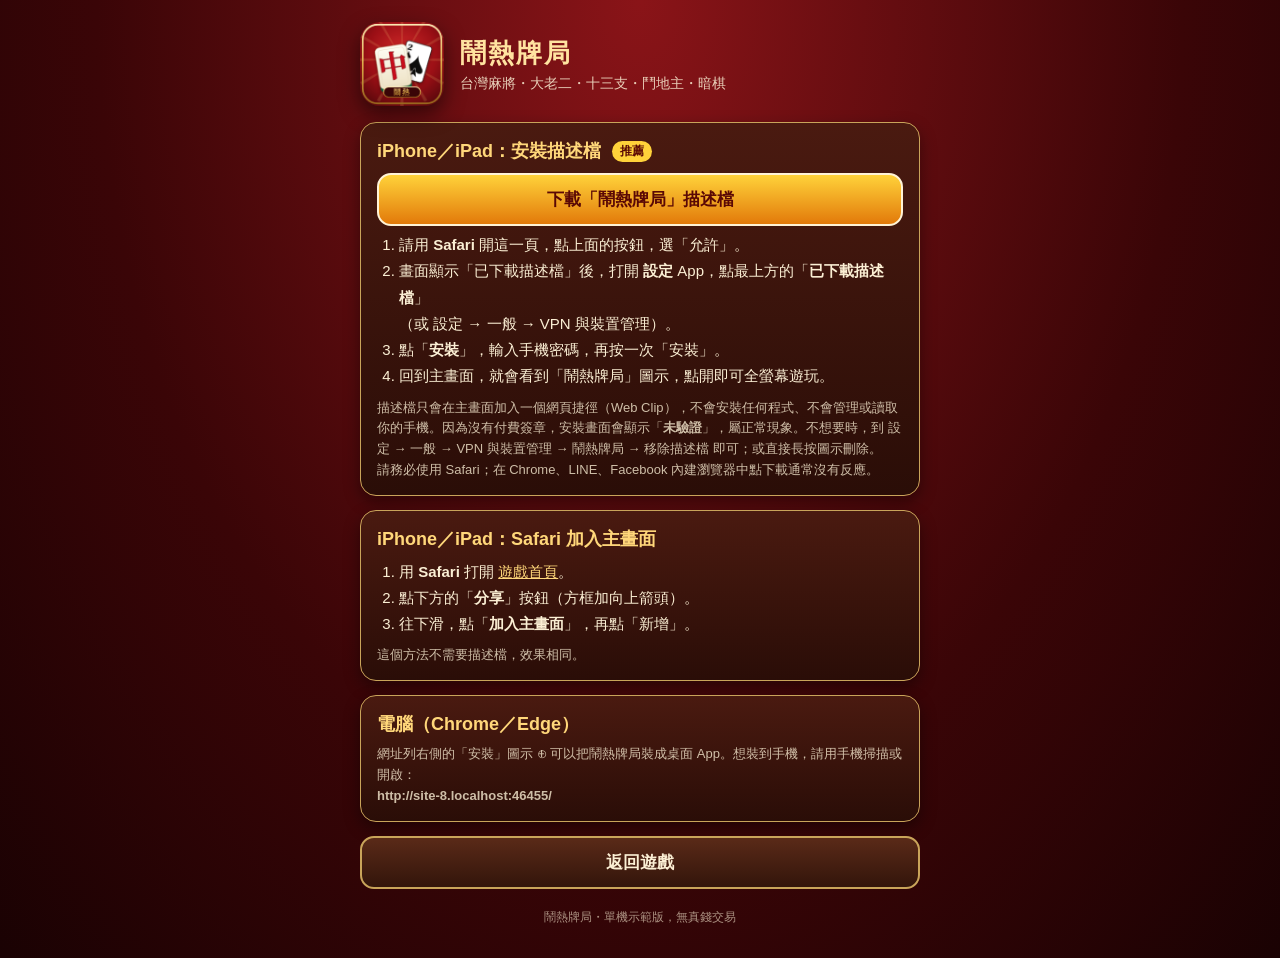
==== install.html @ 0f42e543 "v5.26 安裝到手機：PWA（manifest、圖示、離線快取）、iOS 描述檔 naojiat.mobileconfig、安裝說明頁" ====
<!DOCTYPE html>
<html lang="zh-TW">
<head>
<meta charset="UTF-8">
<meta name="viewport" content="width=device-width, initial-scale=1, viewport-fit=cover">
<meta name="theme-color" content="#5a0a0e">
<meta name="apple-mobile-web-app-capable" content="yes">
<meta name="mobile-web-app-capable" content="yes">
<meta name="apple-mobile-web-app-status-bar-style" content="black-translucent">
<meta name="apple-mobile-web-app-title" content="鬧熱牌局">
<link rel="manifest" href="manifest.webmanifest">
<link rel="apple-touch-icon" sizes="180x180" href="icons/icon-180.png">
<link rel="icon" type="image/png" sizes="32x32" href="icons/favicon-32.png">
<title>安裝鬧熱牌局到手機</title>
<style>
*{box-sizing:border-box}
body{margin:0;min-height:100vh;font-family:-apple-system,BlinkMacSystemFont,"PingFang TC","Noto Sans CJK TC","Microsoft JhengHei",sans-serif;color:#fbefd4;
  background:radial-gradient(ellipse at 50% 0%,#8a1418,#3a0507 60%,#1a0203);padding:env(safe-area-inset-top) 16px 32px}
.wrap{max-width:560px;margin:0 auto;padding-top:22px}
.hero{display:flex;align-items:center;gap:16px;margin-bottom:16px}
.hero img{width:84px;height:84px;border-radius:20px;box-shadow:0 8px 20px rgba(0,0,0,.5)}
h1{margin:0;font-size:26px;color:#ffe3a0;letter-spacing:2px}
.hero p{margin:4px 0 0;font-size:14px;opacity:.85}
.card{background:linear-gradient(180deg,#4a1a10,#2a0d07);border:1.5px solid #c9a45a;border-radius:16px;padding:16px 16px 14px;margin:14px 0;box-shadow:0 6px 16px rgba(0,0,0,.4)}
.card h2{margin:0 0 8px;font-size:18px;color:#ffd77a}
.card.hl{border-color:#ffd23a;box-shadow:0 0 0 2px rgba(255,210,58,.35),0 6px 16px rgba(0,0,0,.4)}
ol{margin:6px 0 0;padding-left:22px;line-height:1.75;font-size:15px}
.btn{display:block;width:100%;text-align:center;text-decoration:none;font-weight:900;font-size:17px;border-radius:14px;padding:13px 10px;margin:10px 0 4px;border:2px solid #fff3d6;cursor:pointer;
  background:linear-gradient(180deg,#ffd23a,#e27a0a);color:#5a0805}
.btn.ghost{background:linear-gradient(180deg,#5a2a18,#33150b);color:#fbefd4;border-color:#c9a45a}
.note{font-size:13px;opacity:.78;line-height:1.6;margin-top:8px}
.tag{display:inline-block;font-size:12px;padding:2px 8px;border-radius:999px;background:#ffd23a;color:#5a0805;font-weight:900;margin-left:6px;vertical-align:2px}
.hide{display:none}
.ok{color:#9affc0;font-weight:700}
footer{margin-top:20px;text-align:center;font-size:12px;opacity:.6}
</style>
</head>
<body>
<div class="wrap">
  <div class="hero"><img src="icons/icon-180.png" alt="鬧熱牌局圖示"><div><h1>鬧熱牌局</h1><p>台灣麻將・大老二・十三支・鬥地主・暗棋</p></div></div>

  <div id="done" class="card hide"><h2 class="ok">✓ 已經是 App 模式</h2><div class="note">你正在從主畫面開啟鬧熱牌局，不需要再安裝。</div><a class="btn" href="./">進入遊戲</a></div>

  <div id="ios" class="card">
    <h2>iPhone／iPad：安裝描述檔 <span class="tag">推薦</span></h2>
    <a class="btn" id="cfg" href="naojiat.mobileconfig">下載「鬧熱牌局」描述檔</a>
    <ol>
      <li>請用 <b>Safari</b> 開這一頁，點上面的按鈕，選「允許」。</li>
      <li>畫面顯示「已下載描述檔」後，打開 <b>設定</b> App，點最上方的「<b>已下載描述檔</b>」<br>（或 設定 → 一般 → VPN 與裝置管理）。</li>
      <li>點「<b>安裝</b>」，輸入手機密碼，再按一次「安裝」。</li>
      <li>回到主畫面，就會看到「鬧熱牌局」圖示，點開即可全螢幕遊玩。</li>
    </ol>
    <div class="note">描述檔只會在主畫面加入一個網頁捷徑（Web Clip），不會安裝任何程式、不會管理或讀取你的手機。因為沒有付費簽章，安裝畫面會顯示「<b>未驗證</b>」，屬正常現象。不想要時，到 設定 → 一般 → VPN 與裝置管理 → 鬧熱牌局 → 移除描述檔 即可；或直接長按圖示刪除。<br>請務必使用 Safari；在 Chrome、LINE、Facebook 內建瀏覽器中點下載通常沒有反應。</div>
  </div>

  <div id="ios2" class="card">
    <h2>iPhone／iPad：Safari 加入主畫面</h2>
    <ol>
      <li>用 <b>Safari</b> 打開 <a href="./" style="color:#ffd77a">遊戲首頁</a>。</li>
      <li>點下方的「<b>分享</b>」按鈕（方框加向上箭頭）。</li>
      <li>往下滑，點「<b>加入主畫面</b>」，再點「新增」。</li>
    </ol>
    <div class="note">這個方法不需要描述檔，效果相同。</div>
  </div>

  <div id="android" class="card">
    <h2>Android：安裝 App</h2>
    <button class="btn" id="pwa" type="button">安裝到主畫面</button>
    <ol>
      <li>建議使用 <b>Chrome</b> 開啟本頁。</li>
      <li>點上面的按鈕，選「安裝」。</li>
      <li>如果按鈕沒有反應：點右上角 <b>⋮</b> 選單 → 「<b>安裝應用程式</b>」或「加到主畫面」。</li>
    </ol>
    <div class="note" id="pwanote"></div>
  </div>

  <div id="desk" class="card">
    <h2>電腦（Chrome／Edge）</h2>
    <div class="note">網址列右側的「安裝」圖示 ⊕ 可以把鬧熱牌局裝成桌面 App。想裝到手機，請用手機掃描或開啟：<br><b id="url"></b></div>
  </div>

  <a class="btn ghost" href="./">返回遊戲</a>
  <footer>鬧熱牌局・單機示範版，無真錢交易</footer>
</div>
<script>
(function(){
  var ua = navigator.userAgent || '';
  var iOS = /iPad|iPhone|iPod/.test(ua) || (navigator.platform === 'MacIntel' && navigator.maxTouchPoints > 1);
  var android = /Android/i.test(ua);
  var standalone = (window.matchMedia && matchMedia('(display-mode: standalone), (display-mode: fullscreen)').matches) || navigator.standalone === true;
  var $ = function(id){ return document.getElementById(id); };
  var q = new URLSearchParams(location.search), force = q.get('os');
  if (force === 'ios') { iOS = true; android = false; } else if (force === 'android') { iOS = false; android = true; } else if (force === 'desk') { iOS = false; android = false; }
  $('url').textContent = location.href.replace(/install\.html.*$/, '');
  if (standalone) $('done').classList.remove('hide');
  if (iOS) { $('android').classList.add('hide'); $('desk').classList.add('hide'); $('ios').classList.add('hl'); }
  else if (android) { $('ios').classList.add('hide'); $('ios2').classList.add('hide'); $('desk').classList.add('hide'); $('android').classList.add('hl'); }
  else { $('android').classList.add('hide'); }
  var deferred = null;
  window.addEventListener('beforeinstallprompt', function(e){ e.preventDefault(); deferred = e; $('pwanote').textContent = '可以直接安裝 ✓'; });
  window.addEventListener('appinstalled', function(){ $('pwanote').textContent = '安裝完成！到主畫面找「鬧熱牌局」。'; });
  $('pwa').onclick = function(){
    if (deferred) { deferred.prompt(); deferred.userChoice.finally(function(){ deferred = null; }); }
    else $('pwanote').textContent = '瀏覽器尚未提供安裝按鈕：請點右上角 ⋮ →「安裝應用程式」或「加到主畫面」。';
  };
  if ('serviceWorker' in navigator && /^https?:/.test(location.protocol)) navigator.serviceWorker.register('sw.js').catch(function(){});
})();
</script>
</body>
</html>
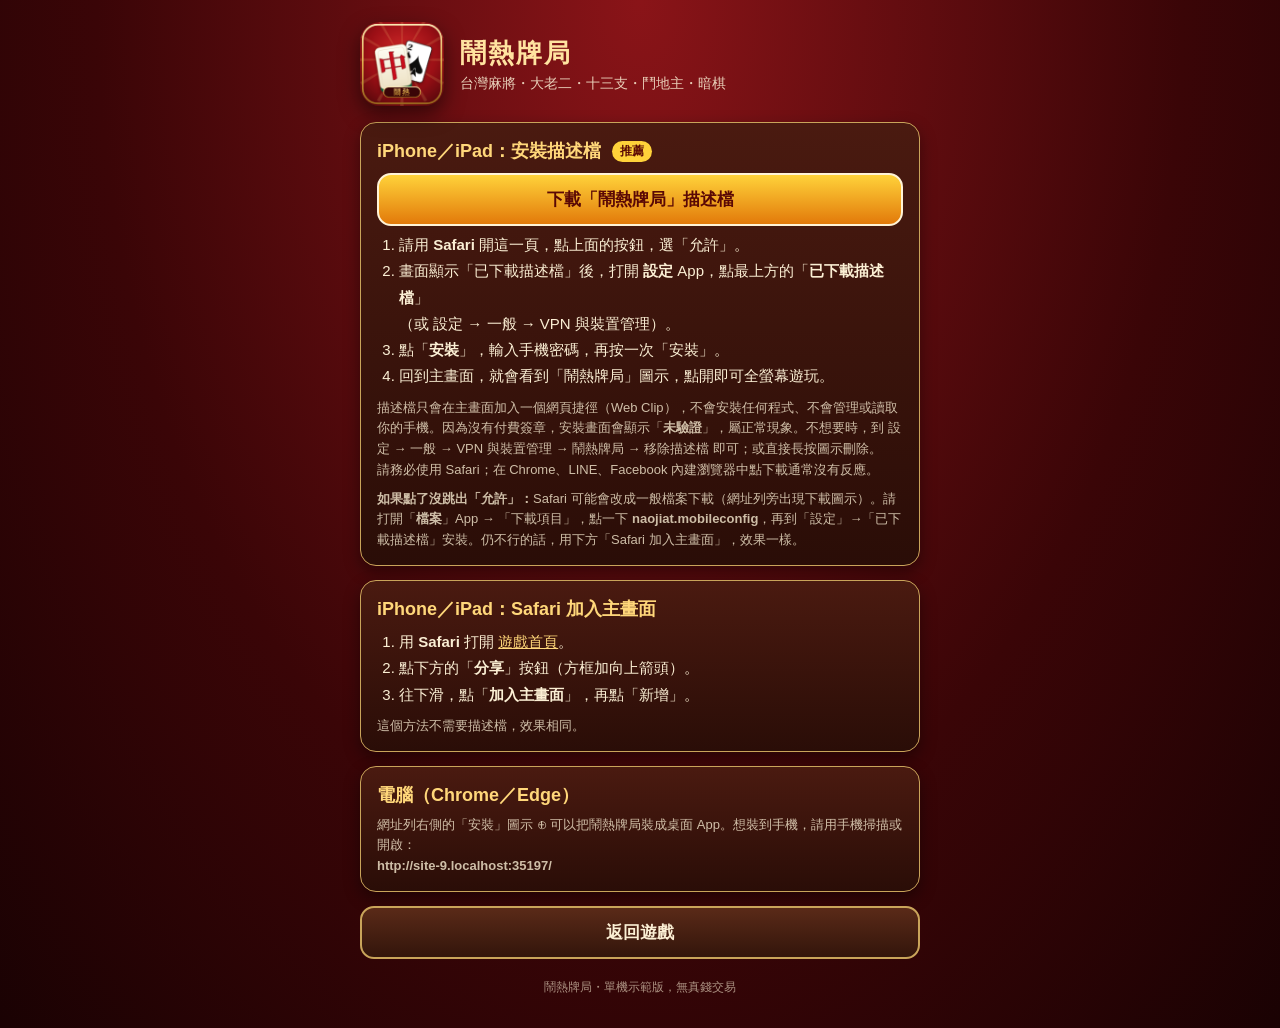
==== commit 1fdfb454: "v5.26 安裝頁補充：描述檔被當一般下載時的「檔案」App 安裝方式" ====
--- a/install.html
+++ b/install.html
@@ -51,6 +51,7 @@
       <li>回到主畫面，就會看到「鬧熱牌局」圖示，點開即可全螢幕遊玩。</li>
     </ol>
     <div class="note">描述檔只會在主畫面加入一個網頁捷徑（Web Clip），不會安裝任何程式、不會管理或讀取你的手機。因為沒有付費簽章，安裝畫面會顯示「<b>未驗證</b>」，屬正常現象。不想要時，到 設定 → 一般 → VPN 與裝置管理 → 鬧熱牌局 → 移除描述檔 即可；或直接長按圖示刪除。<br>請務必使用 Safari；在 Chrome、LINE、Facebook 內建瀏覽器中點下載通常沒有反應。</div>
+    <div class="note"><b>如果點了沒跳出「允許」：</b>Safari 可能會改成一般檔案下載（網址列旁出現下載圖示）。請打開「<b>檔案</b>」App → 「下載項目」，點一下 <b>naojiat.mobileconfig</b>，再到「設定」→「已下載描述檔」安裝。仍不行的話，用下方「Safari 加入主畫面」，效果一樣。</div>
   </div>
 
   <div id="ios2" class="card">
